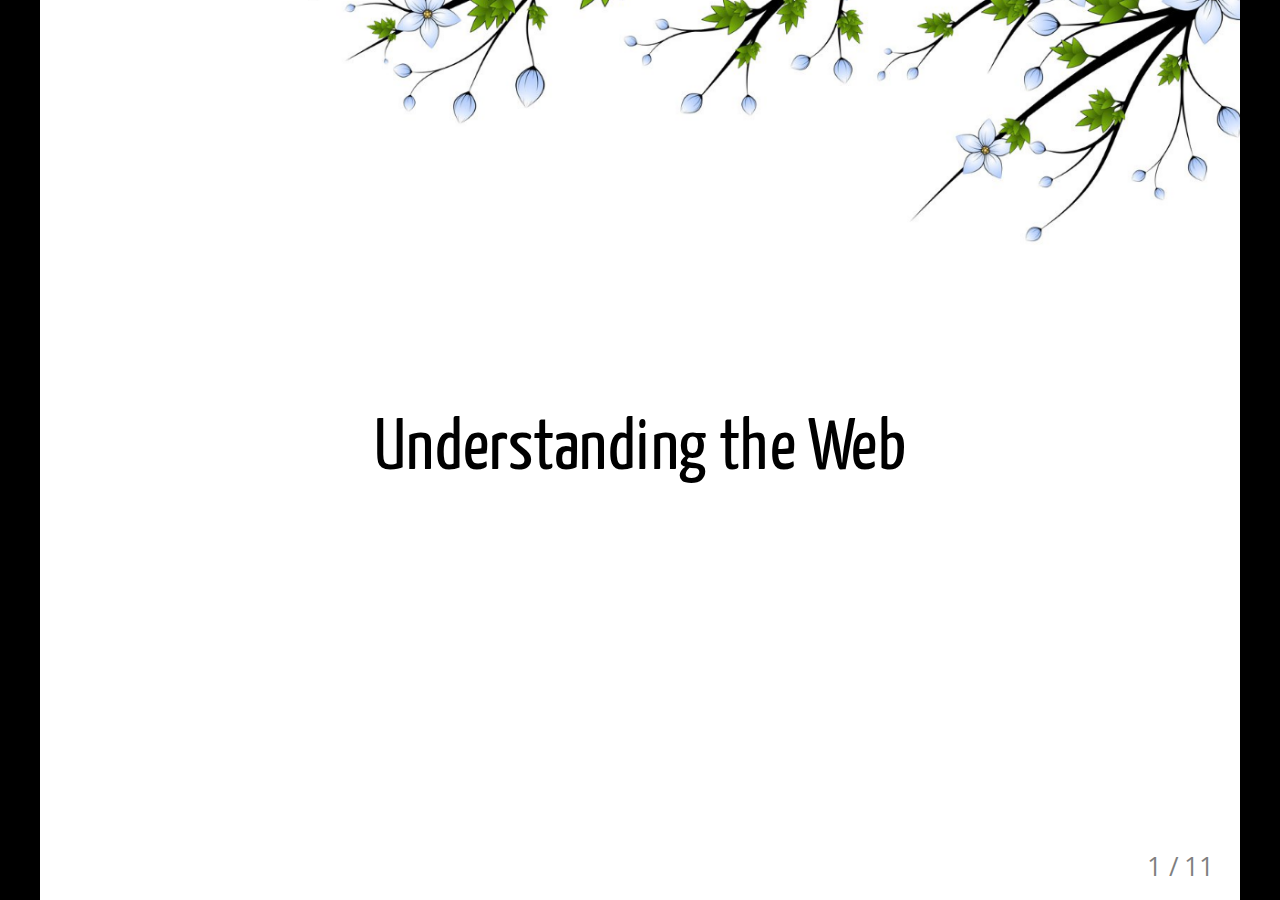
==== index.html @ 3d65c6c2 "First draft" ====
<!DOCTYPE html>
<html>
  <head>
    <title>Title</title>
    <meta charset="utf-8">
    <style>
      @font-face{
        font-family: 'Yanone Kaffeesatz';
        src: url('fonts/YanoneKaffeesatz-Regular.ttf');
        font-weight: normal;
      }
    </style>
    <link rel="stylesheet" href="main.css">
  </head>
  <body>
    <textarea id="source">
name: Intro Slide
class: a-slide, center, middle

# Understanding the Web

---

name: About Me
class: a-slide, center, middle

# Who am i?

**Walter Kimaro**

**@jestrux** on internet places

Front end developer **@ipfsoftwares**

---

name: Agenda
class: a-slide, center, middle

# Agenda

### 1. Internet Vs The Web

### 2. Website Urls (iP Adresses, DNS)

### 3. Client - Server Basics

### 4. A mobile first web

### 5. A Peek into the future

### 6. Responsible Citizenship on the Web

---

name: Internet Vs The Web
class: a-slide, middle
# Internet

- A network of billion connected objects

- Started with 4 connected computers

- Data travels as bits (0s and 1s)

---

name: The Web
class: a-slide, middle
# The Web

- A group of interconnected documents (links)

- Facilitated by the internet

- Invented by Tim Berners-Lee

- Web pages are documents marked by HTML and styled with CSS and made interactive by Javascript

---

name: Client-Server Basics
class: a-slide, middle
# Client-Server Basics

- Communication between two computers with one asking for and the other providing 

- Everytime you play a youtube video, open facebook.com

---

name: Website Urls
class: a-slide, middle
# Website Urls 

- iP Adress
  - Unique identifier(Like ID Card) for a computer on the web

- DNS(Domain Name System) 
  - a way to map our human readable form the web page to its IP address

---

name: A Mobile First Web
class: a-slide, middle
# Client-Server Basics

- People carry their phones everywhere

- Phones are getting more and more capable but still...

- In third world countries most people can't afford a computer

---

name: A Peek into the Future
class: a-slide, middle
# A Peek into the Future

- From just a place for sharing documents such as research papers

- To resource for all information based on a few keywords

- Web apps will replace one-off mobile apps such as shopping apps

- The future of the web is immersive, AR, VR

---

name: Being Responsible On The Web
class: a-slide, middle
# Being Responsible On The Web

- The internet is forever

- Trends aren't forever

- Privacy is not a light matter

- Avoid auto-clicking

---

name: Fin
class: a-slide, center, middle

# Thankyou!
    </textarea>
    
    <script src="remark.min.js"></script>
    <script>
      var slideshow = remark.create();
    </script>
  </body>
</html>
---- main.css ----
@font-face{
  font-family: 'OpenSans';
  src: url('fonts/OpenSans-SemiBold.ttf');
  font-weight: bold;
}

@font-face{
  font-family: 'OpenSans';
  src: url('fonts/OpenSans-Italic.ttf');
  font-style: italic;
}

@font-face{
  font-family: 'OpenSans';
  src: url('fonts/OpenSans-Regular.ttf');
}
.full{
  padding: 0;
}

.to-reveal{
  transition: opacity 0.35s ease-out cubic-bezier(0.215, 0.610, 0.355, 1);
}

.to-reveal:not(.visible){
  opacity: 0;
}

/*SLIDES CSS*/
.remark-container {
  background: #000000;
}
.remark-slide-scaler{
  box-shadow: none;
}

.remark-slide-content{
  background-size: cover !important;
}

.a-slide:not(.dark):not(.full){
  background-repeat: no-repeat;
  background-position: top right;
  background-size:850px !important;
  background-image: url('[data-uri]');
}

body { font-family: 'OpenSans', verdana, sans-serif; }
p, li, li:before{
  font-size: 0.9em;
  line-height: 1.8em;
}

li li{
  font-size: 0.8em;
}

.center-text{
  text-align: center;
}

em{
  color: #777;
}
h1, h2, h3 {
  font-family: 'Yanone Kaffeesatz', sans-serif;
  font-weight: normal;
}
.remark-code, .remark-inline-code { font-family: 'Ubuntu Mono'; }

.dark{
  background: #252527;
  color: #fff
}

.has-subitle h1{
  line-height: 0;
  margin-bottom: 0.6em;
}
.has-subitle h1 + p{
  font-size: 0.9em;
  opacity: 0.6;
}


#qrCodeViewer{
  position: fixed;
  top: 0;
  left: 0;
  width: 100vw;
  height: 100vh;
  background: rgba(0,0,0,0.5);
  display: flex;
  align-items: center;
  justify-content: center;
  z-index: 100;
  opacity: 0;
  pointer-events: none
}

#qrCodeViewer.visible{
  opacity: 1;
  pointer-events: auto;
}

#qrCodeViewer > div{
  /* width: 350px;
  height: 400px; */
  background: #fff;
  box-shadow: 0 0 30px rgba(0,0,0,0.3);
  display: flex;
  flex-direction: column;
  justify-content: center;
  align-items: center;
  padding: 2em 3em;
}

#qrCodeViewer h5{
  font-family: 'Yanone Kaffeesatz';
  font-weight: normal;
  font-size: 2.2em;
  letter-spacing: 0.05em;
  margin-bottom: 0.5em;
  margin-top: 0;
}

#qrCode{
  width: 250px;
  height: 250px;
  margin-bottom: 1.3em;
}
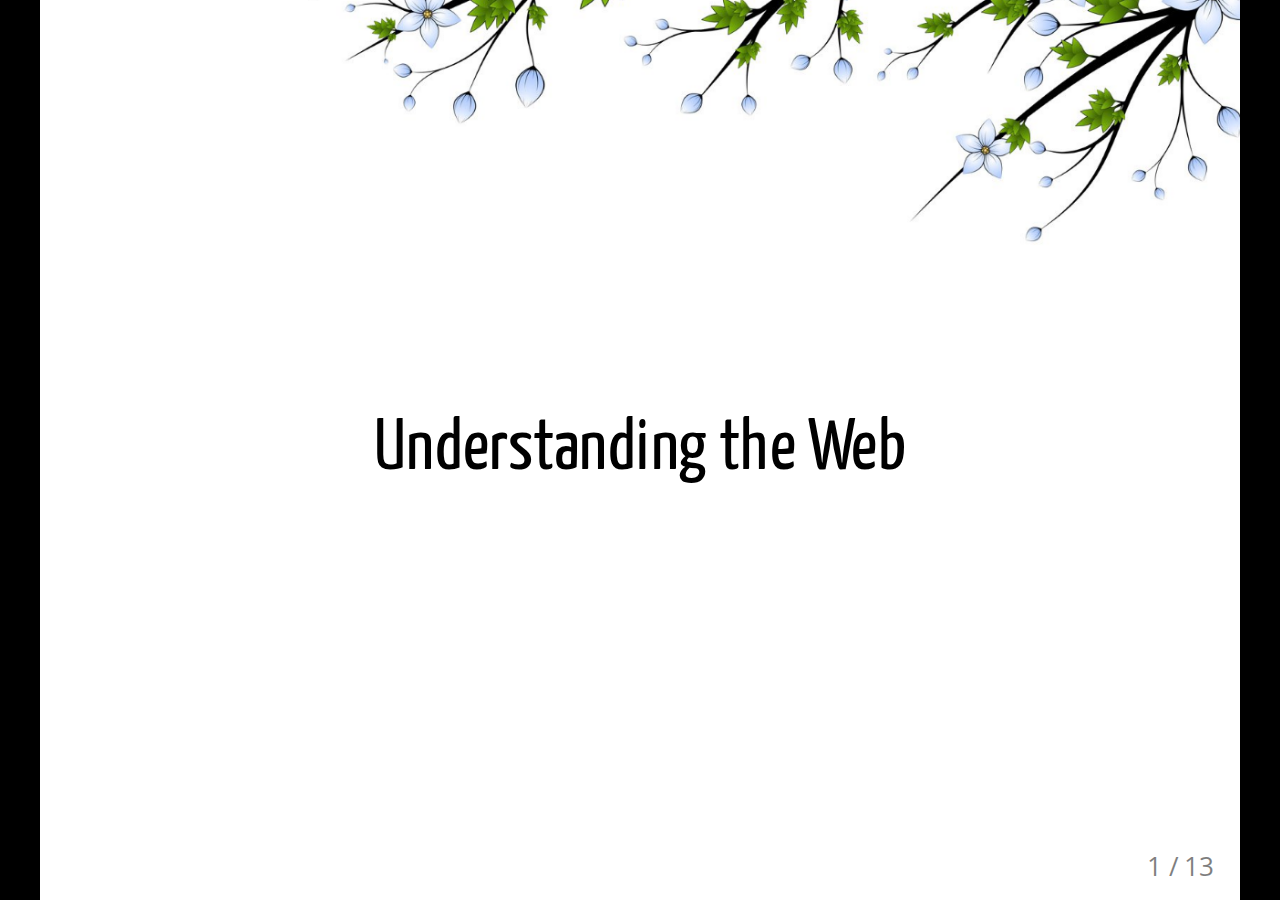
==== commit 6c977ed1: "Added a demo" ====
--- a/index.html
+++ b/index.html
@@ -41,7 +41,7 @@
 
 ### 1. Internet Vs The Web
 
-### 2. Website Urls (iP Adresses, DNS)
+<!-- ### 2. Website Urls (iP Adresses, DNS) -->
 
 ### 3. Client - Server Basics
 
@@ -50,6 +50,8 @@
 ### 5. A Peek into the future
 
 ### 6. Responsible Citizenship on the Web
+
+### 6. A bit of fun
 
 ---
 
@@ -75,7 +77,7 @@
 
 - Invented by Tim Berners-Lee
 
-- Web pages are documents marked by HTML and styled with CSS and made interactive by Javascript
+- Web pages are documents marked by HTML, styled with CSS and made interactive by Javascript
 
 ---
 
@@ -89,6 +91,12 @@
 
 ---
 
+class: dark
+
+![Client Server](images/client-server.png)
+
+---
+
 name: Website Urls
 class: a-slide, middle
 # Website Urls 
@@ -97,13 +105,13 @@
   - Unique identifier(Like ID Card) for a computer on the web
 
 - DNS(Domain Name System) 
-  - a way to map our human readable form the web page to its IP address
+  - a way to map a human readable website url to its IP address
 
 ---
 
 name: A Mobile First Web
 class: a-slide, middle
-# Client-Server Basics
+# A Mobile First Web
 
 - People carry their phones everywhere
 
@@ -137,7 +145,16 @@
 
 - Privacy is not a light matter
 
-- Avoid auto-clicking
+- Give credit where it's due
+
+---
+
+name: Demo
+class: a-slide, center, middle
+
+# Demo Time
+
+[Open Sesame](birdy/index.html)
 
 ---
 
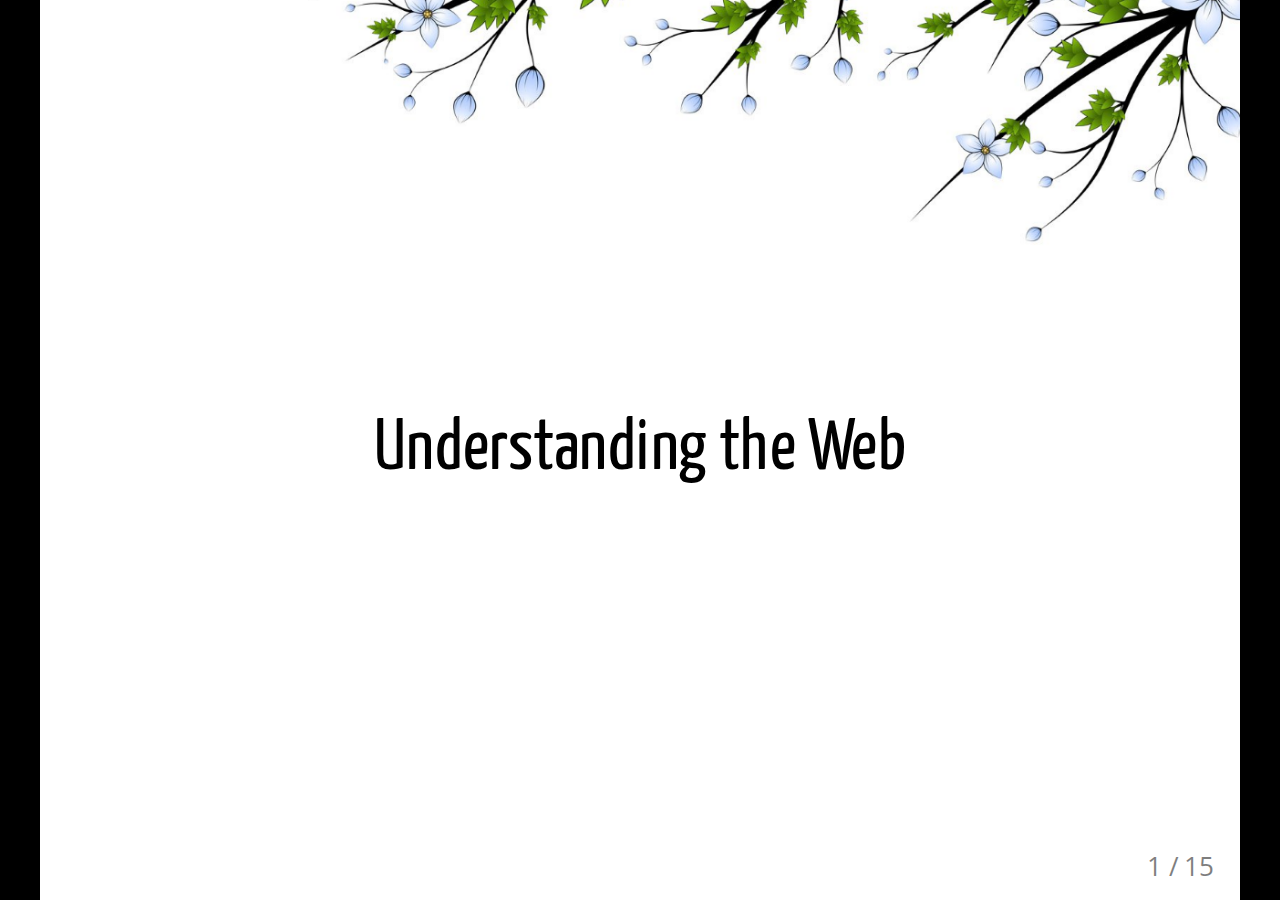
==== commit 6d789221: "Added images" ====
--- a/index.html
+++ b/index.html
@@ -67,6 +67,12 @@
 
 ---
 
+class: dark, full
+
+![Client Server](images/internet.png)
+
+---
+
 name: The Web
 class: a-slide, middle
 # The Web
@@ -91,7 +97,13 @@
 
 ---
 
-class: dark
+class: dark, full
+
+![Client Server](images/client-server.jpg)
+
+---
+
+class: dark, full
 
 ![Client Server](images/client-server.png)
 
--- a/main.css
+++ b/main.css
@@ -14,8 +14,16 @@
   font-family: 'OpenSans';
   src: url('fonts/OpenSans-Regular.ttf');
 }
+
 .full{
   padding: 0;
+}
+
+.full img{
+  width: 100%;
+  height: 100%;
+  object-fit: cover;
+  object-position: center;
 }
 
 .to-reveal{
@@ -69,8 +77,9 @@
 .remark-code, .remark-inline-code { font-family: 'Ubuntu Mono'; }
 
 .dark{
-  background: #252527;
-  color: #fff
+  /* background: #252527; */
+  /* color: #fff */
+  background: #fff;
 }
 
 .has-subitle h1{
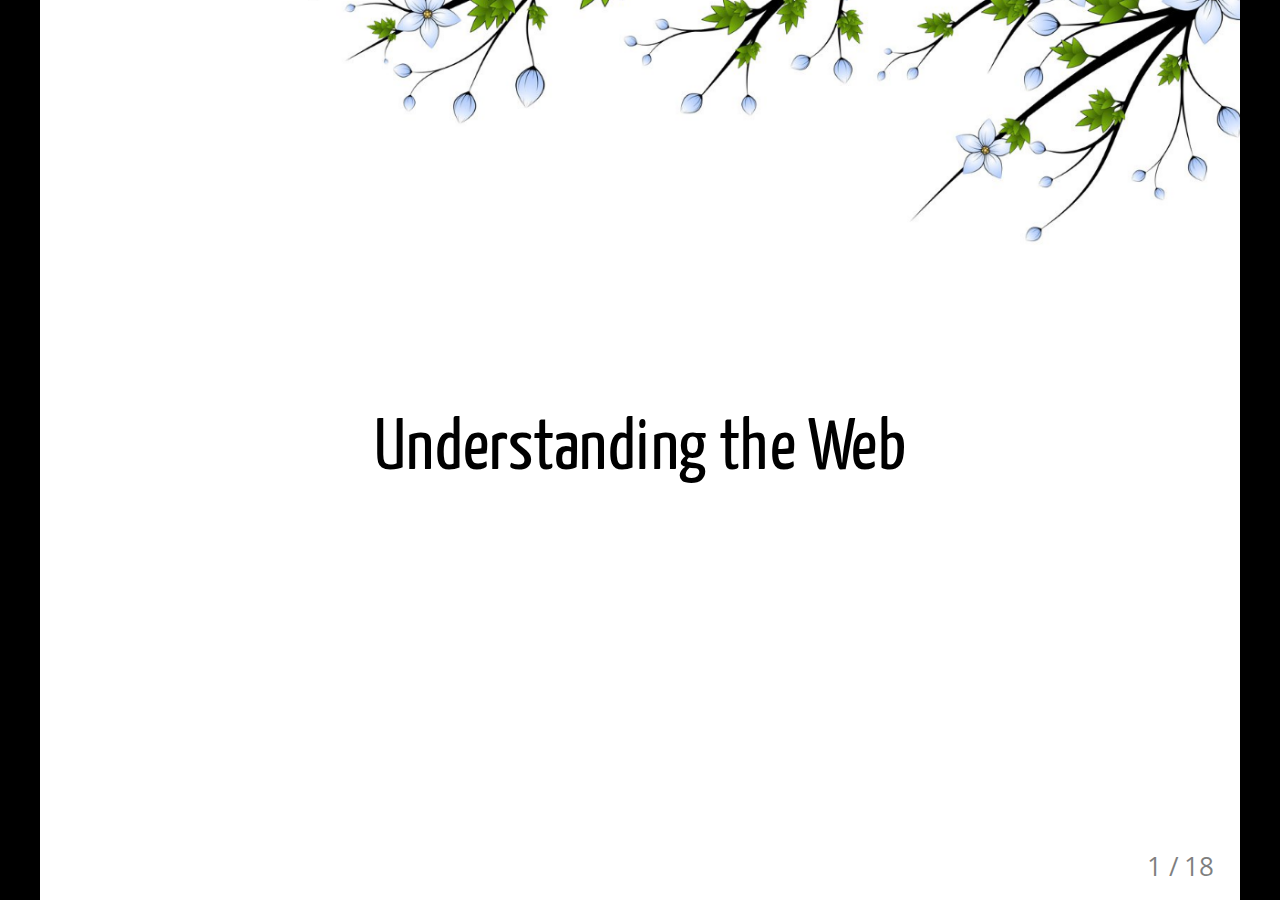
==== commit 9f618c9e: "Added images" ====
--- a/index.html
+++ b/index.html
@@ -170,6 +170,24 @@
 
 ---
 
+class: dark, full, a-slide, center, middle
+
+![Client Server](images/html.png)
+
+---
+
+class: dark, full, a-slide, center, middle
+
+![Client Server](images/css.png)
+
+---
+
+class: dark, full, a-slide, center, middle
+
+![Client Server](images/js.png)
+
+---
+
 name: Fin
 class: a-slide, center, middle
 
